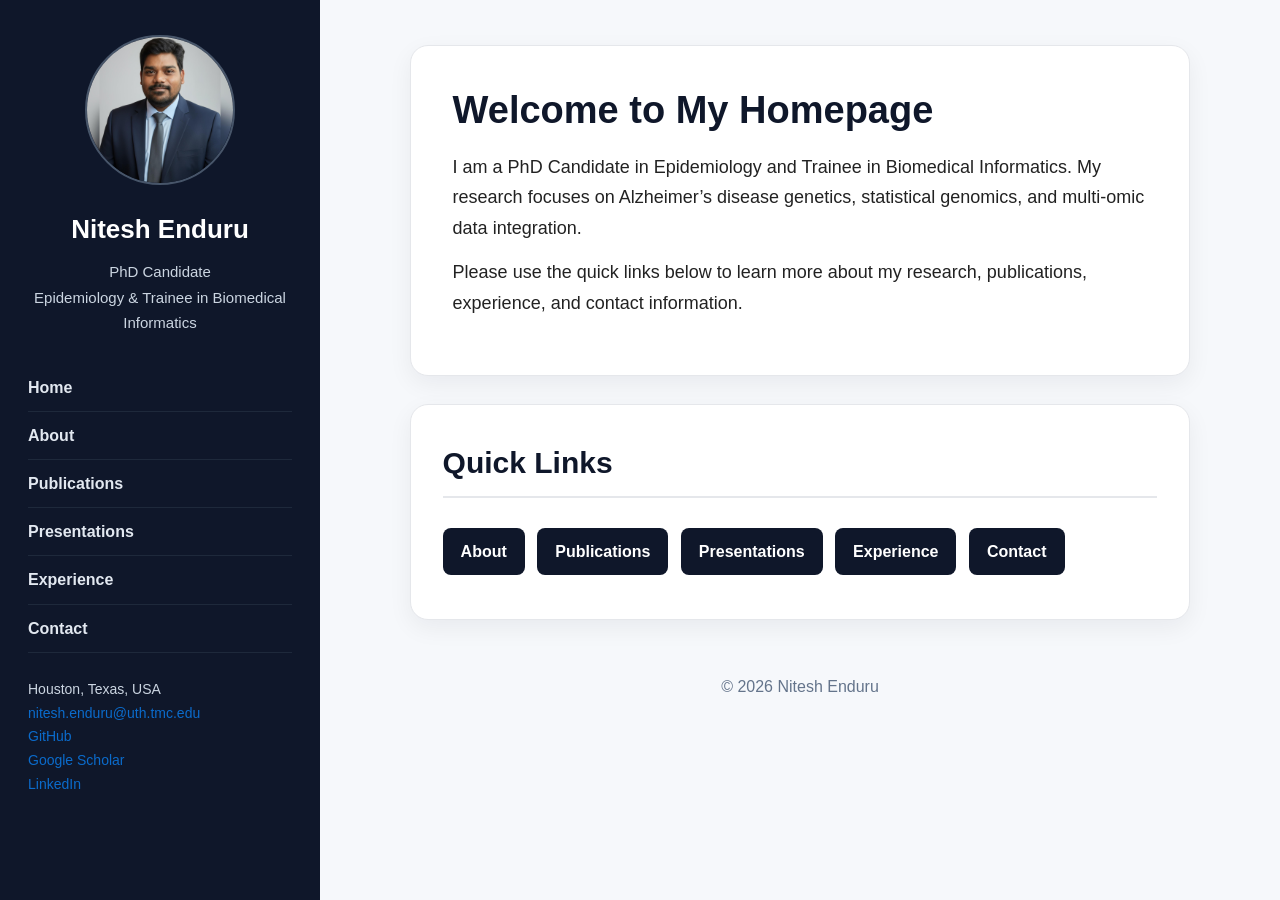
==== index.html @ ec9c3d0f "Add files via upload" ====
<!DOCTYPE html>
<html lang="en">
<head>
  <meta charset="UTF-8">
  <meta name="viewport" content="width=device-width, initial-scale=1.0">
  <title>Nitesh Enduru | Home</title>
  <link rel="stylesheet" href="style.css">
</head>
<body>

<div class="wrapper">

  <aside class="sidebar">
    <img src="profile.jpg" alt="Nitesh Enduru" class="photo-img">

    <h1>Nitesh Enduru</h1>
    <p class="title">PhD Candidate<br>Epidemiology & Trainee in Biomedical Informatics</p>

    <nav>
      <a href="index.html">Home</a>
      <a href="about.html">About</a>
      <a href="publications.html">Publications</a>
 	 <a href="presentations.html">Presentations</a>

      <a href="experience.html">Experience</a>
      <a href="contact.html">Contact</a>
    </nav>

    <p class="small">
      Houston, Texas, USA<br>
      <a href="mailto:nitesh.enduru@uth.tmc.edu">nitesh.enduru@uth.tmc.edu</a><br>
      <a href="https://github.com/YOUR-GITHUB-USERNAME" target="_blank">GitHub</a><br>
      <a href="YOUR-GOOGLE-SCHOLAR-LINK" target="_blank">Google Scholar</a><br>
      <a href="https://linkedin.com/in/nenduru" target="_blank">LinkedIn</a>
    </p>
  </aside>

  <main class="content">

    <section class="hero">
      <h2>Welcome to My Homepage</h2>

      <p>
        I am a PhD Candidate in Epidemiology and Trainee in Biomedical Informatics.
        My research focuses on Alzheimer’s disease genetics, statistical genomics,
        and multi-omic data integration.
      </p>

      <p>
        Please use the quick links below to learn more about my research, publications,
        experience, and contact information.
      </p>
    </section>

    <section class="section">
      <h2>Quick Links</h2>

      <p>
        <p>
  <a class="button" href="about.html">About</a>
  <a class="button" href="publications.html">Publications</a>
  <a class="button" href="presentations.html">Presentations</a>
  <a class="button" href="experience.html">Experience</a>
  <a class="button" href="contact.html">Contact</a>
</p>
    </section>

    <footer>
      <p>&copy; 2026 Nitesh Enduru</p>
    </footer>

  </main>

</div>

</body>
</html>
---- style.css ----
* {
  margin: 0;
  padding: 0;
  box-sizing: border-box;
}

body {
  font-family: Arial, Helvetica, sans-serif;
  background: #f6f8fb;
  color: #222;
  line-height: 1.7;
}

a {
  color: #0b6bcb;
  text-decoration: none;
}

a:hover {
  text-decoration: underline;
}

.wrapper {
  display: flex;
  min-height: 100vh;
}

.sidebar {
  width: 320px;
  background: #0f172a;
  color: white;
  padding: 35px 28px;
  position: fixed;
  height: 100vh;
  overflow-y: auto;
}

.photo {
  width: 150px;
  height: 150px;
  background: #1e293b;
  border: 2px solid #475569;
  border-radius: 50%;
  display: flex;
  align-items: center;
  justify-content: center;
  margin: 0 auto 22px;
  font-size: 44px;
  font-weight: bold;
  color: #e2e8f0;
}

.photo-img {
  width: 150px;
  height: 150px;
  border-radius: 50%;
  display: block;
  object-fit: cover;
  margin: 0 auto 22px;
  border: 2px solid #475569;
}

.sidebar h1 {
  text-align: center;
  font-size: 26px;
  margin-bottom: 8px;
}

.sidebar .title {
  text-align: center;
  color: #cbd5e1;
  font-size: 15px;
  margin-bottom: 26px;
}

.sidebar nav {
  margin-top: 28px;
}

.sidebar nav a {
  display: block;
  color: #e2e8f0;
  padding: 10px 0;
  border-bottom: 1px solid #1e293b;
  font-weight: bold;
}

.sidebar nav a:hover {
  color: #38bdf8;
  text-decoration: none;
}

.sidebar .small {
  color: #cbd5e1;
  font-size: 14px;
  margin-top: 25px;
}

.content {
  margin-left: 320px;
  width: calc(100% - 320px);
  padding: 45px 7%;
}

.hero {
  background: white;
  padding: 42px;
  border-radius: 18px;
  border: 1px solid #e5e7eb;
  margin-bottom: 28px;
  box-shadow: 0 8px 24px rgba(15, 23, 42, 0.06);
}

.hero h2 {
  font-size: 38px;
  color: #0f172a;
  line-height: 1.2;
  margin-bottom: 18px;
}

.hero p {
  font-size: 18px;
  margin-bottom: 14px;
}

.button {
  display: inline-block;
  background: #0f172a;
  color: white;
  padding: 10px 18px;
  border-radius: 8px;
  font-weight: bold;
  margin-right: 8px;
  margin-top: 12px;
}

.button:hover {
  background: #1e293b;
  text-decoration: none;
}

.section {
  background: white;
  padding: 32px;
  border-radius: 18px;
  border: 1px solid #e5e7eb;
  margin-bottom: 28px;
  box-shadow: 0 8px 24px rgba(15, 23, 42, 0.06);
}

.section h2 {
  color: #0f172a;
  font-size: 30px;
  margin-bottom: 18px;
  border-bottom: 2px solid #e5e7eb;
  padding-bottom: 8px;
}

.section h3 {
  color: #1e293b;
  font-size: 21px;
  margin-top: 18px;
  margin-bottom: 8px;
}

.section p {
  margin-bottom: 12px;
}

.section ul {
  margin-left: 22px;
  margin-top: 10px;
}

.section li {
  margin-bottom: 8px;
}

.grid {
  display: grid;
  grid-template-columns: 1fr 1fr;
  gap: 22px;
}

.card {
  background: #f8fafc;
  border: 1px solid #e5e7eb;
  padding: 22px;
  border-radius: 14px;
}

.badge {
  display: inline-block;
  background: #e0f2fe;
  color: #075985;
  padding: 6px 10px;
  border-radius: 18px;
  font-size: 13px;
  font-weight: bold;
  margin: 4px 4px 4px 0;
}

.paper {
  border-bottom: 1px solid #e5e7eb;
  padding-bottom: 18px;
  margin-bottom: 18px;
}

.paper:last-child {
  border-bottom: none;
  margin-bottom: 0;
}

.paper h3 a {
  color: #0f172a;
}

.date {
  color: #b45309;
  font-weight: bold;
  font-size: 14px;
}

footer {
  color: #64748b;
  text-align: center;
  padding: 25px;
}

@media screen and (max-width: 850px) {
  .wrapper {
    display: block;
  }

  .sidebar {
    position: static;
    width: 100%;
    height: auto;
  }

  .content {
    margin-left: 0;
    width: 100%;
    padding: 28px 5%;
  }

  .hero h2 {
    font-size: 30px;
  }

  .grid {
    grid-template-columns: 1fr;
  }
}
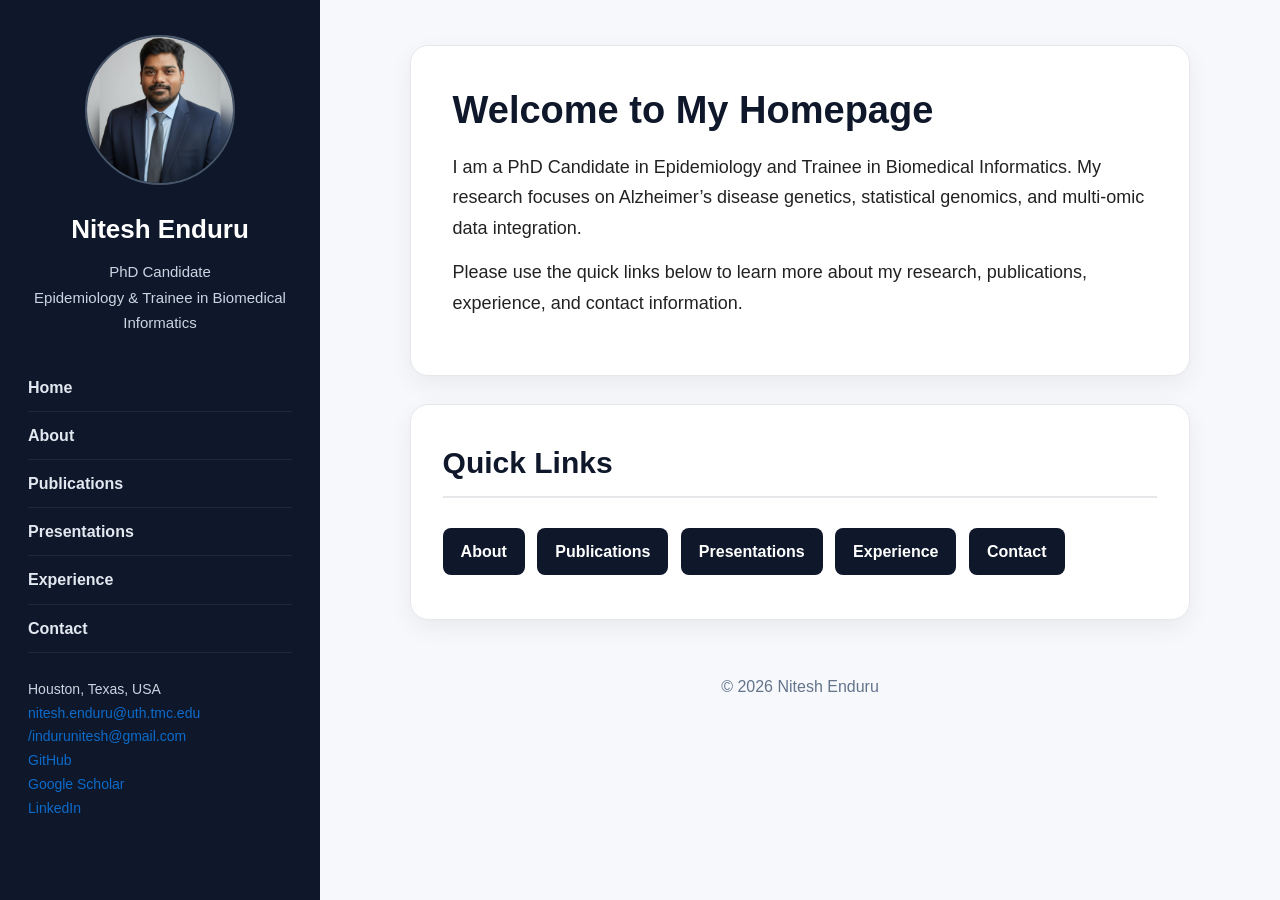
==== commit e5185cf7: "Add files via upload" ====
--- a/index.html
+++ b/index.html
@@ -28,9 +28,9 @@
 
     <p class="small">
       Houston, Texas, USA<br>
-      <a href="mailto:nitesh.enduru@uth.tmc.edu">nitesh.enduru@uth.tmc.edu</a><br>
-      <a href="https://github.com/YOUR-GITHUB-USERNAME" target="_blank">GitHub</a><br>
-      <a href="YOUR-GOOGLE-SCHOLAR-LINK" target="_blank">Google Scholar</a><br>
+      <a href="mailto:nitesh.enduru@uth.tmc.edu">nitesh.enduru@uth.tmc.edu /indurunitesh@gmail.com </a><br>
+      <a href="https://github.com/nenduru1" target="_blank">GitHub</a><br>
+      <a href="https://scholar.google.com/citations?user=P9VxsasAAAAJ&hl=en&oi=ao" target="_blank">Google Scholar</a><br>
       <a href="https://linkedin.com/in/nenduru" target="_blank">LinkedIn</a>
     </p>
   </aside>
@@ -52,18 +52,17 @@
       </p>
     </section>
 
-    <section class="section">
-      <h2>Quick Links</h2>
+   <section class="section">
+  <h2>Quick Links</h2>
 
-      <p>
-        <p>
-  <a class="button" href="about.html">About</a>
-  <a class="button" href="publications.html">Publications</a>
-  <a class="button" href="presentations.html">Presentations</a>
-  <a class="button" href="experience.html">Experience</a>
-  <a class="button" href="contact.html">Contact</a>
-</p>
-    </section>
+  <p>
+    <a class="button" href="about.html">About</a>
+    <a class="button" href="publications.html">Publications</a>
+    <a class="button" href="presentations.html">Presentations</a>
+    <a class="button" href="experience.html">Experience</a>
+    <a class="button" href="contact.html">Contact</a>
+  </p>
+</section>
 
     <footer>
       <p>&copy; 2026 Nitesh Enduru</p>
